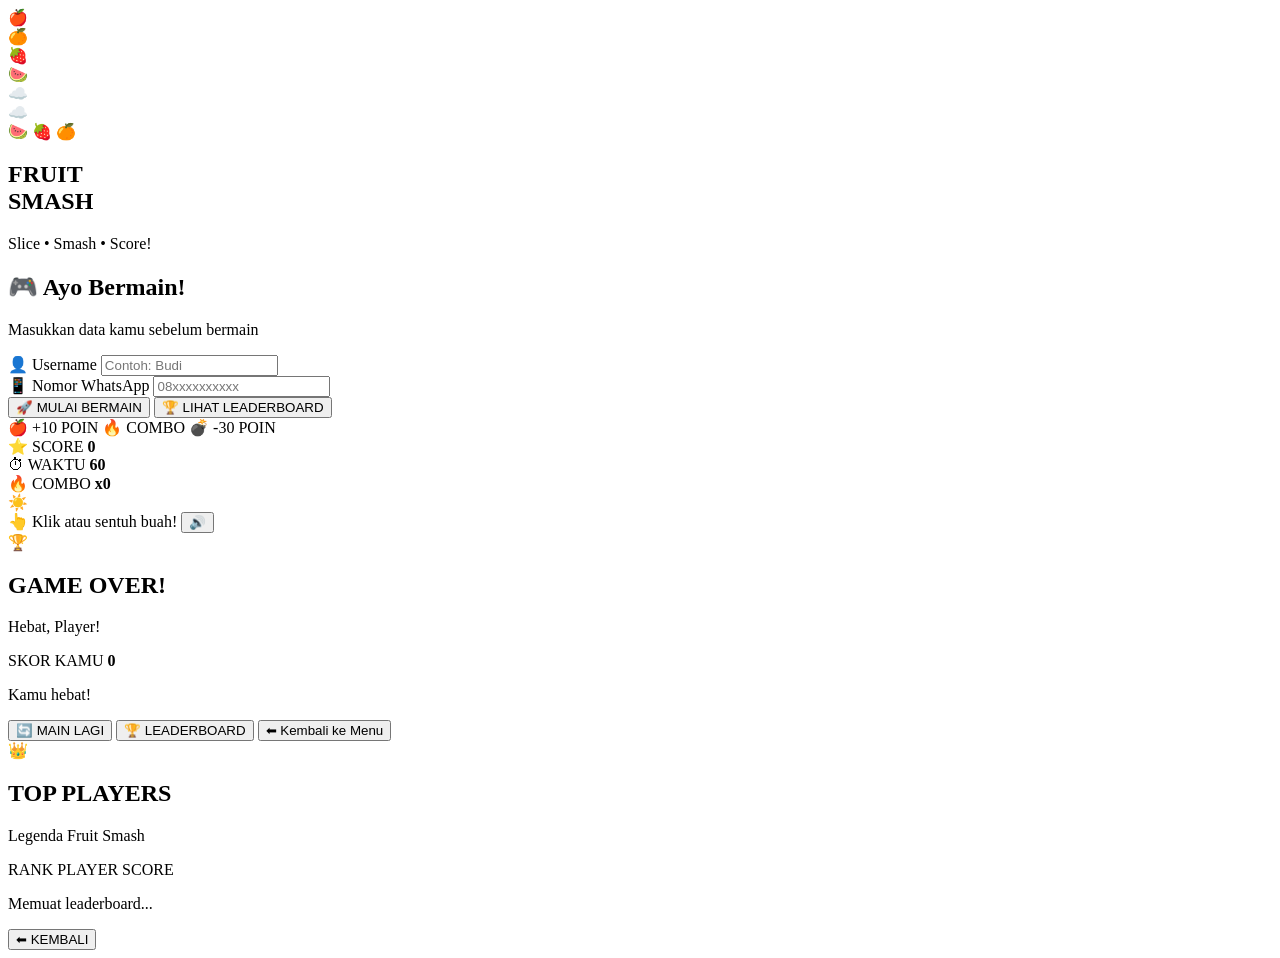
==== index.html @ 83ca1b7b "Add initial HTML structure for Fruit Smash game" ====
<!DOCTYPE html>
<html lang="id">
<head>
    <meta charset="UTF-8">

    <meta name="viewport"
        content="width=device-width, initial-scale=1.0">

    <meta name="theme-color" content="#6c63ff">

    <title>Fruit Smash 🍉</title>

    <link rel="stylesheet" href="style.css">
</head>

<body>

    <!-- BACKGROUND DECORATION -->
    <div class="background">

        <div class="bg-fruit fruit-a">🍎</div>
        <div class="bg-fruit fruit-b">🍊</div>
        <div class="bg-fruit fruit-c">🍓</div>
        <div class="bg-fruit fruit-d">🍉</div>

        <div class="cloud c1">☁️</div>
        <div class="cloud c2">☁️</div>

    </div>


    <main class="app">


        <!-- ================= LOGIN ================= -->

        <section id="loginScreen" class="screen active">

            <div class="logo">

                <div class="logo-fruits">
                    🍉 🍓 🍊
                </div>

                <h1>FRUIT<br>SMASH</h1>

                <p>Slice • Smash • Score!</p>

            </div>


            <div class="login-card">

                <h2>🎮 Ayo Bermain!</h2>

                <p>
                    Masukkan data kamu sebelum bermain
                </p>


                <div class="input-group">

                    <label>👤 Username</label>

                    <input
                        type="text"
                        id="username"
                        placeholder="Contoh: Budi"
                        maxlength="15"
                    >

                </div>


                <div class="input-group">

                    <label>📱 Nomor WhatsApp</label>

                    <input
                        type="tel"
                        id="phone"
                        placeholder="08xxxxxxxxxx"
                        maxlength="15"
                    >

                </div>


                <button
                    id="startBtn"
                    class="main-button"
                >
                    🚀 MULAI BERMAIN
                </button>


                <button
                    id="leaderboardBtn"
                    class="secondary-button"
                >
                    🏆 LIHAT LEADERBOARD
                </button>

            </div>


            <div class="mini-rules">

                <span>🍎 +10 POIN</span>
                <span>🔥 COMBO</span>
                <span>💣 -30 POIN</span>

            </div>

        </section>



        <!-- ================= GAME ================= -->

        <section id="gameScreen" class="screen">

            <header class="game-header">

                <div class="stat-card score-stat">

                    <span>⭐ SCORE</span>

                    <strong id="score">
                        0
                    </strong>

                </div>


                <div class="stat-card time-stat">

                    <span>⏱ WAKTU</span>

                    <strong id="time">
                        60
                    </strong>

                </div>


                <div class="stat-card combo-stat">

                    <span>🔥 COMBO</span>

                    <strong id="combo">
                        x0
                    </strong>

                </div>

            </header>


            <!-- GAME CANVAS AREA -->

            <div id="gameArea">

                <div class="sun">☀️</div>

                <div class="mountain mountain1"></div>
                <div class="mountain mountain2"></div>

                <div class="grass"></div>


                <!-- OBJECT GAME AKAN MUNCUL DISINI -->

            </div>


            <div class="game-info">

                <span>
                    👆 Klik atau sentuh buah!
                </span>

                <button
                    id="soundBtn"
                    class="sound-button"
                >
                    🔊
                </button>

            </div>

        </section>



        <!-- ================= GAME OVER ================= -->

        <section id="gameOverScreen" class="screen">

            <div class="gameover-card">

                <div class="trophy">
                    🏆
                </div>

                <h1>GAME OVER!</h1>

                <p class="result-name">
                    Hebat, <span id="resultUsername">Player</span>!
                </p>


                <div class="final-score">

                    <span>SKOR KAMU</span>

                    <strong id="finalScore">
                        0
                    </strong>

                </div>


                <p
                    id="scoreMessage"
                    class="score-message"
                >
                    Kamu hebat!
                </p>


                <button
                    id="playAgainBtn"
                    class="main-button"
                >
                    🔄 MAIN LAGI
                </button>


                <button
                    id="leaderboardBtn2"
                    class="secondary-button"
                >
                    🏆 LEADERBOARD
                </button>


                <button
                    id="homeBtn"
                    class="text-button"
                >
                    ⬅ Kembali ke Menu
                </button>

            </div>

        </section>



        <!-- ================= LEADERBOARD ================= -->

        <section id="leaderboardScreen" class="screen">

            <div class="leaderboard-card">

                <div class="leaderboard-title">

                    <span>👑</span>

                    <h1>TOP PLAYERS</h1>

                    <p>Legenda Fruit Smash</p>

                </div>


                <div class="leaderboard-head">

                    <span>RANK</span>
                    <span>PLAYER</span>
                    <span>SCORE</span>

                </div>


                <div id="leaderboardList">

                    <p class="loading">
                        Memuat leaderboard...
                    </p>

                </div>


                <button
                    id="backLeaderboardBtn"
                    class="main-button"
                >
                    ⬅ KEMBALI
                </button>

            </div>

        </section>


    </main>


    <!-- EFFECT LAYER -->

    <div id="effectLayer"></div>


    <script src="script.js"></script>

</body>
</html>
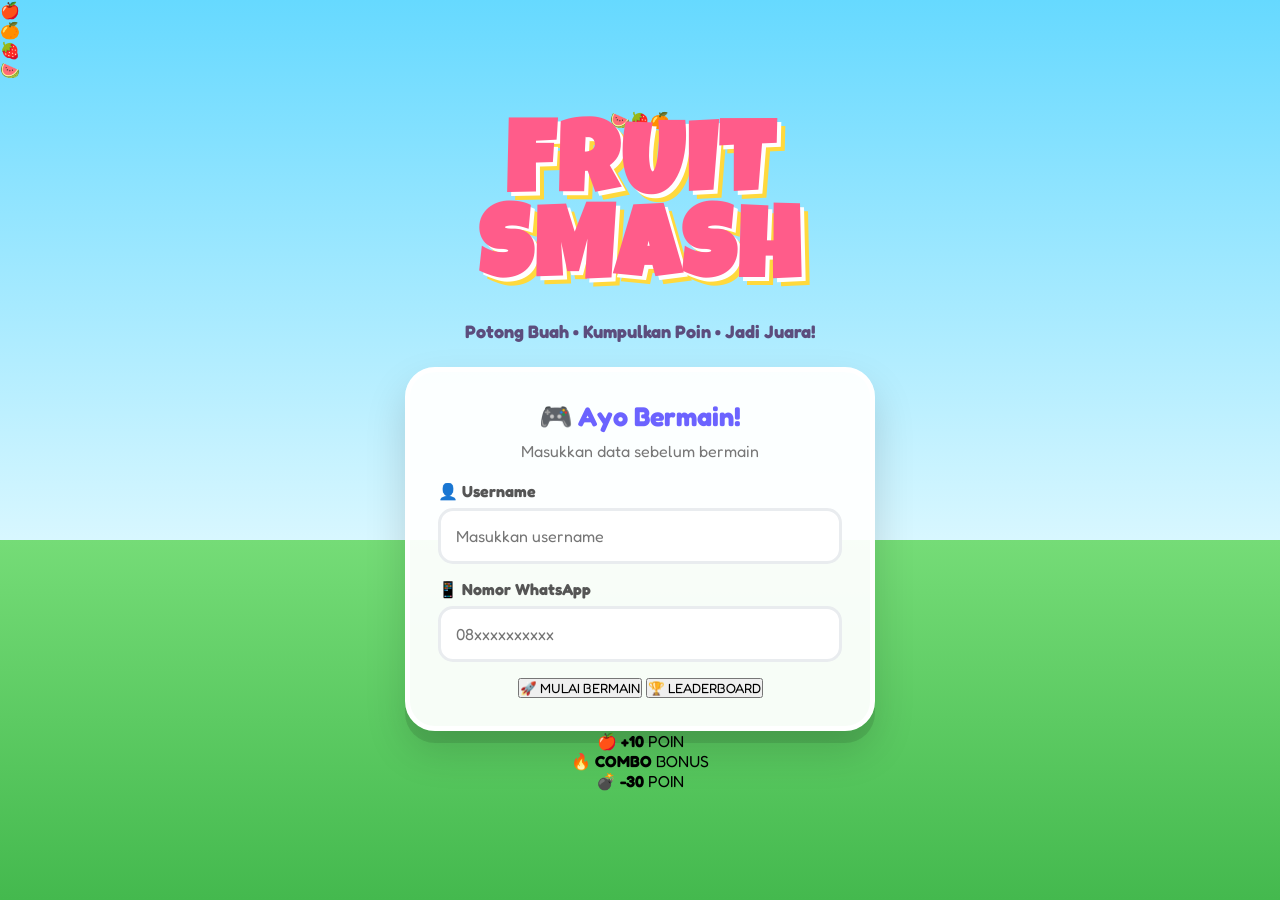
==== commit d5220ed8: "Refactor index.html for localization and structure Updated the HTML structure and improved localizat" ====
--- a/index.html
+++ b/index.html
@@ -2,11 +2,7 @@
 <html lang="id">
 <head>
     <meta charset="UTF-8">
-
-    <meta name="viewport"
-        content="width=device-width, initial-scale=1.0">
-
-    <meta name="theme-color" content="#6c63ff">
+    <meta name="viewport" content="width=device-width, initial-scale=1.0">
 
     <title>Fruit Smash 🍉</title>
 
@@ -15,17 +11,12 @@
 
 <body>
 
-    <!-- BACKGROUND DECORATION -->
+    <!-- BACKGROUND -->
     <div class="background">
-
-        <div class="bg-fruit fruit-a">🍎</div>
-        <div class="bg-fruit fruit-b">🍊</div>
-        <div class="bg-fruit fruit-c">🍓</div>
-        <div class="bg-fruit fruit-d">🍉</div>
-
-        <div class="cloud c1">☁️</div>
-        <div class="cloud c2">☁️</div>
-
+        <div class="floating f1">🍎</div>
+        <div class="floating f2">🍊</div>
+        <div class="floating f3">🍓</div>
+        <div class="floating f4">🍉</div>
     </div>
 
 
@@ -33,47 +24,39 @@
 
 
         <!-- ================= LOGIN ================= -->
-
         <section id="loginScreen" class="screen active">
 
             <div class="logo">
-
-                <div class="logo-fruits">
-                    🍉 🍓 🍊
-                </div>
+                <div class="logo-fruit">🍉🍓🍊</div>
 
                 <h1>FRUIT<br>SMASH</h1>
 
-                <p>Slice • Smash • Score!</p>
-
-            </div>
-
-
-            <div class="login-card">
+                <p>Potong Buah • Kumpulkan Poin • Jadi Juara!</p>
+            </div>
+
+
+            <div class="card login-card">
 
                 <h2>🎮 Ayo Bermain!</h2>
 
-                <p>
-                    Masukkan data kamu sebelum bermain
+                <p class="subtitle">
+                    Masukkan data sebelum bermain
                 </p>
 
 
                 <div class="input-group">
-
                     <label>👤 Username</label>
 
                     <input
                         type="text"
                         id="username"
-                        placeholder="Contoh: Budi"
+                        placeholder="Masukkan username"
                         maxlength="15"
                     >
-
                 </div>
 
 
                 <div class="input-group">
-
                     <label>📱 Nomor WhatsApp</label>
 
                     <input
@@ -82,33 +65,26 @@
                         placeholder="08xxxxxxxxxx"
                         maxlength="15"
                     >
-
-                </div>
-
-
-                <button
-                    id="startBtn"
-                    class="main-button"
-                >
+                </div>
+
+
+                <button id="startBtn" class="btn primary">
                     🚀 MULAI BERMAIN
                 </button>
 
 
-                <button
-                    id="leaderboardBtn"
-                    class="secondary-button"
-                >
-                    🏆 LIHAT LEADERBOARD
-                </button>
-
-            </div>
-
-
-            <div class="mini-rules">
-
-                <span>🍎 +10 POIN</span>
-                <span>🔥 COMBO</span>
-                <span>💣 -30 POIN</span>
+                <button id="leaderboardBtn" class="btn secondary">
+                    🏆 LEADERBOARD
+                </button>
+
+            </div>
+
+
+            <div class="rules">
+
+                <div>🍎 <b>+10</b> POIN</div>
+                <div>🔥 <b>COMBO</b> BONUS</div>
+                <div>💣 <b>-30</b> POIN</div>
 
             </div>
 
@@ -117,75 +93,45 @@
 
 
         <!-- ================= GAME ================= -->
-
         <section id="gameScreen" class="screen">
 
-            <header class="game-header">
-
-                <div class="stat-card score-stat">
-
-                    <span>⭐ SCORE</span>
-
-                    <strong id="score">
-                        0
-                    </strong>
-
-                </div>
-
-
-                <div class="stat-card time-stat">
-
-                    <span>⏱ WAKTU</span>
-
-                    <strong id="time">
-                        60
-                    </strong>
-
-                </div>
-
-
-                <div class="stat-card combo-stat">
-
-                    <span>🔥 COMBO</span>
-
-                    <strong id="combo">
-                        x0
-                    </strong>
-
-                </div>
-
-            </header>
-
-
-            <!-- GAME CANVAS AREA -->
+            <div class="game-header">
+
+                <div class="stat">
+                    <small>⭐ SCORE</small>
+                    <strong id="score">0</strong>
+                </div>
+
+                <div class="stat">
+                    <small>⏱ WAKTU</small>
+                    <strong id="time">60</strong>
+                </div>
+
+                <div class="stat">
+                    <small>🔥 COMBO</small>
+                    <strong id="combo">x0</strong>
+                </div>
+
+            </div>
+
 
             <div id="gameArea">
 
                 <div class="sun">☀️</div>
 
-                <div class="mountain mountain1"></div>
-                <div class="mountain mountain2"></div>
-
-                <div class="grass"></div>
-
-
-                <!-- OBJECT GAME AKAN MUNCUL DISINI -->
-
-            </div>
-
-
-            <div class="game-info">
-
-                <span>
-                    👆 Klik atau sentuh buah!
-                </span>
-
-                <button
-                    id="soundBtn"
-                    class="sound-button"
-                >
-                    🔊
-                </button>
+                <div class="cloud cloud1">☁️</div>
+                <div class="cloud cloud2">☁️</div>
+
+                <!-- Buah muncul otomatis -->
+
+            </div>
+
+
+            <div class="game-footer">
+
+                <p>👆 Tekan buah untuk mendapatkan poin!</p>
+
+                <button id="soundBtn">🔊</button>
 
             </div>
 
@@ -194,61 +140,45 @@
 
 
         <!-- ================= GAME OVER ================= -->
-
         <section id="gameOverScreen" class="screen">
 
-            <div class="gameover-card">
-
-                <div class="trophy">
-                    🏆
-                </div>
+            <div class="card gameover-card">
+
+                <div class="trophy">🏆</div>
 
                 <h1>GAME OVER!</h1>
 
-                <p class="result-name">
-                    Hebat, <span id="resultUsername">Player</span>!
+                <p>
+                    Hebat,
+                    <span id="resultUsername">Player</span>!
                 </p>
 
 
-                <div class="final-score">
-
-                    <span>SKOR KAMU</span>
-
-                    <strong id="finalScore">
-                        0
-                    </strong>
-
-                </div>
-
-
-                <p
-                    id="scoreMessage"
-                    class="score-message"
-                >
+                <div class="final-score-box">
+
+                    <small>SKOR KAMU</small>
+
+                    <strong id="finalScore">0</strong>
+
+                </div>
+
+
+                <p id="scoreMessage">
                     Kamu hebat!
                 </p>
 
 
-                <button
-                    id="playAgainBtn"
-                    class="main-button"
-                >
+                <button id="playAgainBtn" class="btn primary">
                     🔄 MAIN LAGI
                 </button>
 
 
-                <button
-                    id="leaderboardBtn2"
-                    class="secondary-button"
-                >
+                <button id="leaderboardBtn2" class="btn secondary">
                     🏆 LEADERBOARD
                 </button>
 
 
-                <button
-                    id="homeBtn"
-                    class="text-button"
-                >
+                <button id="homeBtn" class="back-btn">
                     ⬅ Kembali ke Menu
                 </button>
 
@@ -259,14 +189,13 @@
 
 
         <!-- ================= LEADERBOARD ================= -->
-
         <section id="leaderboardScreen" class="screen">
 
-            <div class="leaderboard-card">
+            <div class="card leaderboard-card">
 
                 <div class="leaderboard-title">
 
-                    <span>👑</span>
+                    <div class="crown">👑</div>
 
                     <h1>TOP PLAYERS</h1>
 
@@ -279,7 +208,7 @@
 
                     <span>RANK</span>
                     <span>PLAYER</span>
-                    <span>SCORE</span>
+                    <span>SKOR</span>
 
                 </div>
 
@@ -287,16 +216,13 @@
                 <div id="leaderboardList">
 
                     <p class="loading">
-                        Memuat leaderboard...
+                        ⏳ Memuat leaderboard...
                     </p>
 
                 </div>
 
 
-                <button
-                    id="backLeaderboardBtn"
-                    class="main-button"
-                >
+                <button id="backLeaderboardBtn" class="btn primary">
                     ⬅ KEMBALI
                 </button>
 
@@ -304,13 +230,7 @@
 
         </section>
 
-
     </main>
-
-
-    <!-- EFFECT LAYER -->
-
-    <div id="effectLayer"></div>
 
 
     <script src="script.js"></script>
--- a/style.css
+++ b/style.css
@@ -0,0 +1,1180 @@
+@import url('https://fonts.googleapis.com/css2?family=Fredoka:wght@400;500;600;700&family=Luckiest+Guy&display=swap');
+
+* {
+    margin: 0;
+    padding: 0;
+    box-sizing: border-box;
+
+    -webkit-tap-highlight-color: transparent;
+}
+
+:root {
+    --purple: #6c63ff;
+    --pink: #ff5c8a;
+    --yellow: #ffd93d;
+    --green: #57cc99;
+    --blue: #61dafb;
+    --dark: #343a40;
+}
+
+body {
+    font-family: "Fredoka", sans-serif;
+
+    min-height: 100vh;
+
+    overflow-x: hidden;
+
+    background:
+        linear-gradient(
+            180deg,
+            #66d9ff,
+            #d8f7ff 60%,
+            #75dc77 60%,
+            #44b94e
+        );
+
+    display: flex;
+    justify-content: center;
+}
+
+
+/* ================= BACKGROUND ================= */
+
+.background {
+    position: fixed;
+
+    width: 100%;
+    height: 100%;
+
+    pointer-events: none;
+
+    overflow: hidden;
+
+    z-index: -1;
+}
+
+.bg-fruit {
+    position: absolute;
+
+    font-size: clamp(40px, 7vw, 90px);
+
+    opacity: 0.5;
+
+    animation: floating 6s infinite ease-in-out;
+}
+
+.fruit-a {
+    left: 5%;
+    top: 15%;
+}
+
+.fruit-b {
+    right: 7%;
+    top: 10%;
+
+    animation-delay: 1s;
+}
+
+.fruit-c {
+    left: 8%;
+    bottom: 15%;
+
+    animation-delay: 2s;
+}
+
+.fruit-d {
+    right: 8%;
+    bottom: 10%;
+
+    animation-delay: 3s;
+}
+
+
+@keyframes floating {
+
+    0%, 100% {
+        transform:
+            translateY(0)
+            rotate(0deg);
+    }
+
+    50% {
+        transform:
+            translateY(-25px)
+            rotate(15deg);
+    }
+
+}
+
+
+.cloud {
+    position: absolute;
+
+    font-size: 90px;
+
+    opacity: 0.5;
+
+    animation: cloudFloat 15s infinite linear;
+}
+
+.c1 {
+    top: 5%;
+    left: -10%;
+}
+
+.c2 {
+    top: 30%;
+    right: -10%;
+}
+
+
+@keyframes cloudFloat {
+
+    50% {
+        transform: translateX(80px);
+    }
+
+}
+
+
+/* ================= APP ================= */
+
+.app {
+    width: 100%;
+
+    max-width: 900px;
+
+    min-height: 100vh;
+
+    padding: 20px;
+
+    display: flex;
+    align-items: center;
+    justify-content: center;
+}
+
+
+/* ================= SCREEN ================= */
+
+.screen {
+    width: 100%;
+
+    display: none;
+
+    animation: screenEnter 0.4s ease;
+}
+
+.screen.active {
+    display: block;
+}
+
+
+@keyframes screenEnter {
+
+    from {
+        opacity: 0;
+        transform:
+            scale(0.95)
+            translateY(20px);
+    }
+
+    to {
+        opacity: 1;
+        transform:
+            scale(1)
+            translateY(0);
+    }
+
+}
+
+
+/* ================= LOGIN ================= */
+
+#loginScreen {
+    text-align: center;
+}
+
+
+.logo {
+    margin-bottom: 25px;
+}
+
+.logo-fruits {
+    font-size: 45px;
+
+    animation: bounce 1.5s infinite;
+}
+
+.logo h1 {
+    font-family: "Luckiest Guy", cursive;
+
+    font-size:
+        clamp(55px, 12vw, 100px);
+
+    line-height: 0.85;
+
+    color: var(--pink);
+
+    text-shadow:
+        4px 4px 0 white,
+        8px 8px 0 var(--yellow);
+
+    letter-spacing: 3px;
+}
+
+.logo p {
+    margin-top: 20px;
+
+    font-weight: bold;
+
+    color: #5c4d7d;
+
+    font-size: 18px;
+}
+
+
+@keyframes bounce {
+
+    50% {
+        transform: translateY(-12px);
+    }
+
+}
+
+
+/* ================= LOGIN CARD ================= */
+
+.login-card,
+.leaderboard-card,
+.gameover-card {
+    background:
+        rgba(255, 255, 255, 0.95);
+
+    max-width: 470px;
+
+    margin: auto;
+
+    padding: 28px;
+
+    border-radius: 30px;
+
+    border: 5px solid white;
+
+    box-shadow:
+        0 12px 0 rgba(0,0,0,0.1),
+        0 20px 40px rgba(0,0,0,0.15);
+}
+
+.login-card h2 {
+    color: var(--purple);
+    font-size: 27px;
+}
+
+.login-card > p {
+    margin: 8px 0 20px;
+    color: #777;
+}
+
+
+/* ================= INPUT ================= */
+
+.input-group {
+    text-align: left;
+
+    margin-bottom: 15px;
+}
+
+.input-group label {
+    display: block;
+
+    font-weight: 700;
+
+    margin-bottom: 7px;
+
+    color: #555;
+}
+
+.input-group input {
+    width: 100%;
+
+    padding: 15px;
+
+    border-radius: 15px;
+
+    border: 3px solid #e9ecef;
+
+    outline: none;
+
+    font-family: inherit;
+
+    font-size: 16px;
+
+    transition: 0.2s;
+}
+
+.input-group input:focus {
+    border-color: var(--purple);
+
+    box-shadow:
+        0 0 0 4px
+        rgba(108,99,255,0.15);
+}
+
+
+/* ================= BUTTON ================= */
+
+button {
+    font-family: inherit;
+}
+
+.main-button,
+.secondary-button {
+    width: 100%;
+
+    border: none;
+
+    border-radius: 18px;
+
+    padding: 16px;
+
+    margin-top: 10px;
+
+    font-size: 17px;
+
+    font-weight: bold;
+
+    cursor: pointer;
+
+    transition: 0.2s;
+
+    color: white;
+
+    box-shadow:
+        0 6px 0
+        rgba(0,0,0,0.2);
+}
+
+.main-button {
+    background:
+        linear-gradient(
+            135deg,
+            #ff5c8a,
+            #ff8f70
+        );
+}
+
+.secondary-button {
+    background:
+        linear-gradient(
+            135deg,
+            #ffd43b,
+            #ff9f1c
+        );
+}
+
+.main-button:hover,
+.secondary-button:hover {
+    transform:
+        translateY(-3px)
+        scale(1.01);
+}
+
+.main-button:active,
+.secondary-button:active {
+    transform: translateY(4px);
+
+    box-shadow: none;
+}
+
+
+.text-button {
+    border: none;
+
+    background: none;
+
+    margin-top: 20px;
+
+    font-size: 15px;
+
+    color: #666;
+
+    cursor: pointer;
+}
+
+
+/* ================= RULES ================= */
+
+.mini-rules {
+    display: flex;
+
+    flex-wrap: wrap;
+
+    justify-content: center;
+
+    gap: 10px;
+
+    margin-top: 20px;
+}
+
+.mini-rules span {
+    background: white;
+
+    padding: 10px 14px;
+
+    border-radius: 30px;
+
+    font-size: 14px;
+
+    font-weight: bold;
+
+    box-shadow:
+        0 5px 10px
+        rgba(0,0,0,0.1);
+}
+
+
+/* ================= GAME ================= */
+
+.game-header {
+    display: grid;
+
+    grid-template-columns:
+        repeat(3, 1fr);
+
+    gap: 10px;
+
+    margin-bottom: 15px;
+}
+
+.stat-card {
+    background: white;
+
+    padding: 12px;
+
+    border-radius: 20px;
+
+    text-align: center;
+
+    box-shadow:
+        0 6px 0
+        rgba(0,0,0,0.1);
+}
+
+.stat-card span {
+    display: block;
+
+    font-size: 13px;
+
+    font-weight: bold;
+}
+
+.stat-card strong {
+    font-size:
+        clamp(24px, 5vw, 38px);
+}
+
+.score-stat {
+    background: #dff8ff;
+}
+
+.time-stat {
+    background: #fff5c2;
+}
+
+.combo-stat {
+    background: #ffe0ea;
+}
+
+
+/* ================= GAME AREA ================= */
+
+#gameArea {
+    position: relative;
+
+    width: 100%;
+
+    height:
+        min(65vh, 600px);
+
+    min-height: 420px;
+
+    overflow: hidden;
+
+    border-radius: 30px;
+
+    border: 6px solid white;
+
+    background:
+        linear-gradient(
+            to bottom,
+            #56c8ff,
+            #c8f5ff 68%,
+            #86e17d 68%,
+            #43b84d
+        );
+
+    box-shadow:
+        0 15px 30px
+        rgba(0,0,0,0.2);
+
+    touch-action: manipulation;
+}
+
+
+/* SUN */
+
+.sun {
+    position: absolute;
+
+    top: 15px;
+    right: 25px;
+
+    font-size: 70px;
+
+    animation:
+        sunRotate 10s infinite linear;
+
+    pointer-events: none;
+}
+
+@keyframes sunRotate {
+
+    to {
+        transform: rotate(360deg);
+    }
+
+}
+
+
+/* MOUNTAIN */
+
+.mountain {
+    position: absolute;
+
+    bottom: 18%;
+
+    width: 0;
+    height: 0;
+
+    border-left: 180px solid transparent;
+    border-right: 180px solid transparent;
+
+    border-bottom: 230px solid #72c96b;
+
+    opacity: 0.7;
+}
+
+.mountain1 {
+    left: -80px;
+}
+
+.mountain2 {
+    right: -80px;
+
+    transform: scale(0.8);
+}
+
+
+/* GRASS */
+
+.grass {
+    position: absolute;
+
+    width: 100%;
+    height: 20%;
+
+    bottom: 0;
+
+    background:
+        repeating-linear-gradient(
+            90deg,
+            transparent,
+            transparent 25px,
+            rgba(255,255,255,0.15) 26px
+        );
+}
+
+
+/* ================= FRUIT ================= */
+
+.fruit {
+    position: absolute;
+
+    width: clamp(65px, 11vw, 105px);
+    height: clamp(65px, 11vw, 105px);
+
+    display: flex;
+
+    align-items: center;
+    justify-content: center;
+
+    font-size:
+        clamp(45px, 8vw, 80px);
+
+    cursor: pointer;
+
+    user-select: none;
+
+    z-index: 10;
+
+    filter:
+        drop-shadow(
+            0 8px 4px
+            rgba(0,0,0,0.2)
+        );
+
+    animation:
+        fruitEnter 0.35s ease,
+        fruitFloat 1.3s infinite ease-in-out;
+
+    transition: 0.1s;
+
+    touch-action: manipulation;
+}
+
+
+.fruit:hover {
+    transform: scale(1.15);
+}
+
+
+@keyframes fruitEnter {
+
+    from {
+        opacity: 0;
+
+        transform:
+            scale(0)
+            rotate(-180deg);
+    }
+
+    to {
+        opacity: 1;
+
+        transform:
+            scale(1)
+            rotate(0);
+    }
+
+}
+
+
+@keyframes fruitFloat {
+
+    50% {
+        margin-top: -10px;
+    }
+
+}
+
+
+/* ================= BOMB ================= */
+
+.bomb {
+    position: absolute;
+
+    font-size:
+        clamp(50px, 8vw, 80px);
+
+    cursor: pointer;
+
+    z-index: 15;
+
+    user-select: none;
+
+    animation:
+        bombEnter 0.3s ease,
+        bombShake 0.2s infinite alternate;
+
+    filter:
+        drop-shadow(
+            0 6px 4px
+            rgba(0,0,0,0.3)
+        );
+}
+
+
+@keyframes bombEnter {
+
+    from {
+        transform: scale(0);
+    }
+
+    to {
+        transform: scale(1);
+    }
+
+}
+
+
+@keyframes bombShake {
+
+    from {
+        rotate: -10deg;
+    }
+
+    to {
+        rotate: 10deg;
+    }
+
+}
+
+
+/* ================= SLICE EFFECT ================= */
+
+.sliced {
+    animation:
+        sliceOut 0.4s forwards !important;
+}
+
+
+@keyframes sliceOut {
+
+    0% {
+        transform:
+            scale(1)
+            rotate(0);
+    }
+
+    40% {
+        transform:
+            scale(1.5)
+            rotate(30deg);
+    }
+
+    100% {
+        transform:
+            scale(0)
+            rotate(160deg);
+
+        opacity: 0;
+    }
+
+}
+
+
+/* ================= EXPLOSION ================= */
+
+.explosion {
+    position: absolute;
+
+    font-size: 100px;
+
+    pointer-events: none;
+
+    z-index: 100;
+
+    animation:
+        explosionAnim 0.6s forwards;
+}
+
+
+@keyframes explosionAnim {
+
+    from {
+        transform: scale(0);
+        opacity: 1;
+    }
+
+    to {
+        transform: scale(3);
+        opacity: 0;
+    }
+
+}
+
+
+/* ================= PARTICLE ================= */
+
+.particle {
+    position: absolute;
+
+    pointer-events: none;
+
+    z-index: 200;
+
+    font-size: 25px;
+
+    animation:
+        particleMove 0.7s forwards;
+}
+
+
+@keyframes particleMove {
+
+    to {
+        transform:
+            translate(
+                var(--x),
+                var(--y)
+            )
+            rotate(360deg);
+
+        opacity: 0;
+    }
+
+}
+
+
+/* ================= SCORE POPUP ================= */
+
+.score-popup {
+    position: absolute;
+
+    z-index: 300;
+
+    font-size: 28px;
+
+    font-weight: bold;
+
+    pointer-events: none;
+
+    animation:
+        scoreUp 0.8s forwards;
+
+    color: #ff477e;
+
+    text-shadow:
+        2px 2px white;
+}
+
+
+.negative-score {
+    color: red;
+}
+
+
+@keyframes scoreUp {
+
+    to {
+        transform:
+            translateY(-90px)
+            scale(1.4);
+
+        opacity: 0;
+    }
+
+}
+
+
+/* ================= SHAKE ================= */
+
+.shake {
+    animation:
+        screenShake 0.4s;
+}
+
+
+@keyframes screenShake {
+
+    0%, 100% {
+        transform: translateX(0);
+    }
+
+    25% {
+        transform: translateX(-12px);
+    }
+
+    50% {
+        transform: translateX(12px);
+    }
+
+    75% {
+        transform: translateX(-8px);
+    }
+
+}
+
+
+/* ================= GAME INFO ================= */
+
+.game-info {
+    display: flex;
+
+    justify-content: center;
+    align-items: center;
+
+    gap: 15px;
+
+    margin-top: 12px;
+
+    font-weight: bold;
+
+    color: #555;
+}
+
+.sound-button {
+    border: none;
+
+    width: 45px;
+    height: 45px;
+
+    border-radius: 50%;
+
+    background: white;
+
+    font-size: 20px;
+
+    cursor: pointer;
+
+    box-shadow:
+        0 4px 0
+        rgba(0,0,0,0.15);
+}
+
+
+/* ================= GAME OVER ================= */
+
+.gameover-card {
+    text-align: center;
+}
+
+.trophy {
+    font-size: 100px;
+
+    animation:
+        trophyBounce 1s infinite alternate;
+}
+
+
+@keyframes trophyBounce {
+
+    to {
+        transform:
+            translateY(-15px)
+            rotate(8deg);
+    }
+
+}
+
+
+.gameover-card h1 {
+    color: var(--pink);
+
+    font-family:
+        "Luckiest Guy",
+        cursive;
+
+    font-size: 50px;
+
+    text-shadow:
+        3px 3px 0 var(--yellow);
+}
+
+
+.result-name {
+    margin-top: 10px;
+}
+
+
+.final-score {
+    margin: 25px 0;
+
+    padding: 20px;
+
+    border-radius: 25px;
+
+    background:
+        linear-gradient(
+            135deg,
+            #fff3bf,
+            #ffe066
+        );
+}
+
+.final-score span {
+    font-weight: bold;
+}
+
+.final-score strong {
+    display: block;
+
+    font-size: 70px;
+
+    color: #ff477e;
+}
+
+
+.score-message {
+    margin-bottom: 10px;
+
+    font-weight: bold;
+
+    color: #6c63ff;
+}
+
+
+/* ================= LEADERBOARD ================= */
+
+.leaderboard-card {
+    max-width: 650px;
+}
+
+
+.leaderboard-title {
+    text-align: center;
+
+    margin-bottom: 20px;
+}
+
+.leaderboard-title > span {
+    font-size: 70px;
+}
+
+.leaderboard-title h1 {
+    color: var(--purple);
+}
+
+.leaderboard-title p {
+    color: #777;
+}
+
+
+.leaderboard-head,
+.leaderboard-row {
+    display: grid;
+
+    grid-template-columns:
+        80px 1fr 100px;
+
+    align-items: center;
+
+    gap: 10px;
+}
+
+
+.leaderboard-head {
+    padding: 10px;
+
+    font-size: 12px;
+
+    font-weight: bold;
+
+    color: #777;
+}
+
+
+.leaderboard-row {
+    background: #f8f9fa;
+
+    padding: 15px;
+
+    margin: 8px 0;
+
+    border-radius: 18px;
+
+    font-weight: bold;
+
+    animation:
+        rowEnter 0.4s ease;
+}
+
+
+.leaderboard-row:nth-child(1) {
+    background:
+        linear-gradient(
+            90deg,
+            #ffe066,
+            #fff9db
+        );
+}
+
+.leaderboard-row:nth-child(2) {
+    background: #e9ecef;
+}
+
+.leaderboard-row:nth-child(3) {
+    background: #ffe8cc;
+}
+
+
+@keyframes rowEnter {
+
+    from {
+        opacity: 0;
+        transform: translateX(-20px);
+    }
+
+    to {
+        opacity: 1;
+        transform: translateX(0);
+    }
+
+}
+
+
+.loading {
+    text-align: center;
+
+    padding: 30px;
+
+    color: #777;
+}
+
+
+/* ================= RESPONSIVE ================= */
+
+@media (max-width: 600px) {
+
+    .app {
+        padding: 10px;
+    }
+
+    .login-card,
+    .leaderboard-card,
+    .gameover-card {
+        padding: 20px;
+    }
+
+    .logo h1 {
+        font-size: 60px;
+    }
+
+    #gameArea {
+        min-height: 500px;
+
+        height: 65vh;
+
+        border-radius: 22px;
+    }
+
+    .game-header {
+        gap: 6px;
+    }
+
+    .stat-card {
+        padding: 10px 5px;
+    }
+
+    .stat-card span {
+        font-size: 10px;
+    }
+
+    .leaderboard-head,
+    .leaderboard-row {
+        grid-template-columns:
+            55px 1fr 70px;
+
+        font-size: 13px;
+    }
+
+}
+
+
+/* ================= SMALL PHONE ================= */
+
+@media (max-width: 380px) {
+
+    .logo h1 {
+        font-size: 50px;
+    }
+
+    #gameArea {
+        min-height: 430px;
+    }
+
+    .mini-rules span {
+        font-size: 11px;
+    }
+
+}
